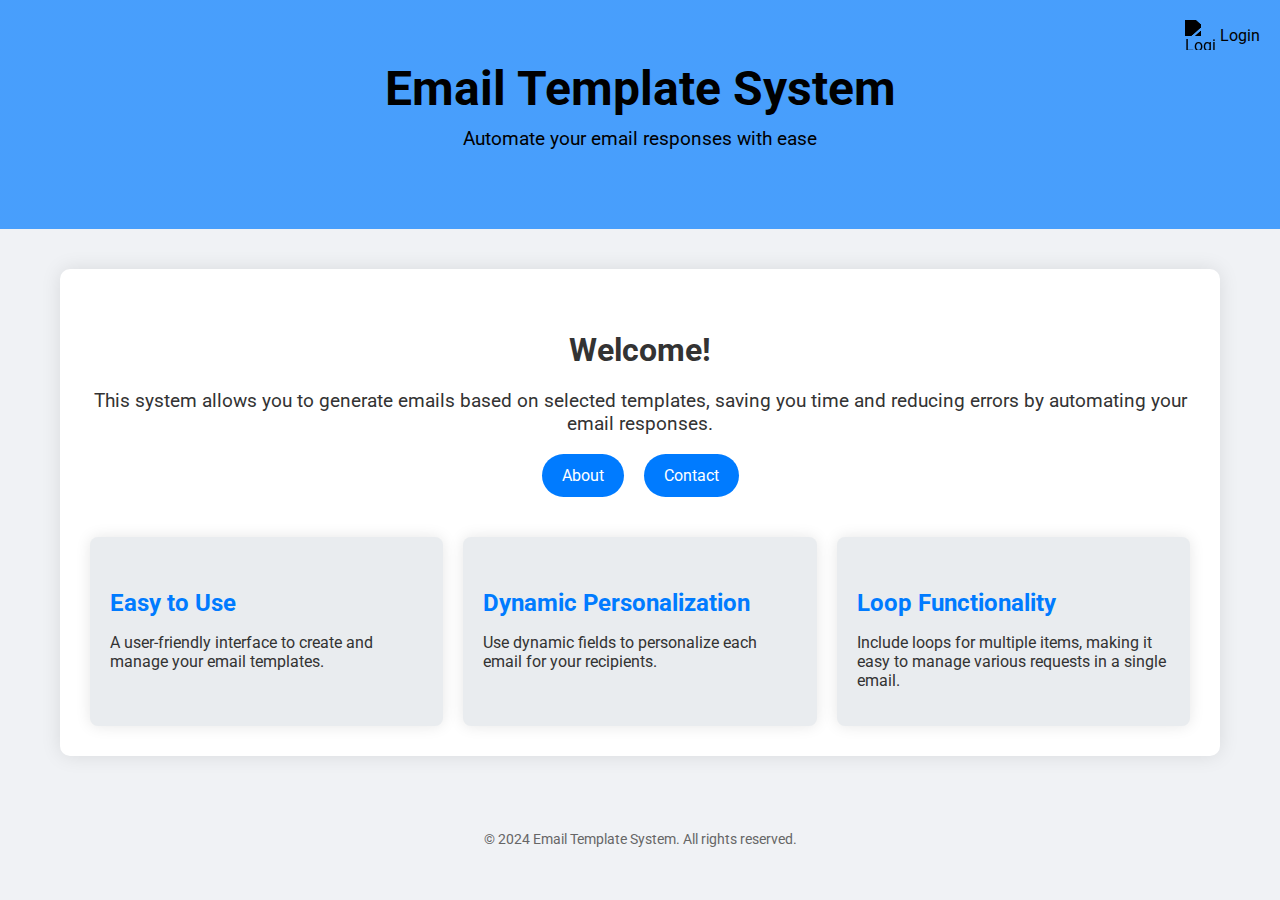
==== target/index.html @ fb16891b "Initial commit after cleaning sensitive data" ====
<!DOCTYPE html>
<html lang="en">
<head>
    <meta charset="UTF-8">
    <meta name="viewport" content="width=device-width, initial-scale=1.0">
    <title>Email Template System</title>
    <link href="https://fonts.googleapis.com/css2?family=Roboto:wght@400;700&display=swap" rel="stylesheet">
    <style>
        body {
            font-family: 'Roboto', sans-serif;
            margin: 0;
            padding: 0;
            background-color: #f0f2f5;
            color: #333;
        }
        header {
            background: linear-gradient(rgba(0, 123, 255, 0.7), rgba(0, 123, 255, 0.7));
            padding: 60px 20px; 
            display: flex;
            flex-direction: column; 
            align-items: center; 
            position: relative;
        }
        header h1 {
            font-size: 3em;
            margin: 0;
            color: black; 
        }
        header p {
            font-size: 1.2em;
            margin-top: 10px;
            color: black; 
        }
        .login-container {
            display: flex;
            align-items: center;
            position: absolute; 
            top: 20px; 
            right: 20px; 
            text-decoration: none;
            color: black; 
        }
        .login-icon {
            width: 30px; 
            height: 30px;
            cursor: pointer;
            filter: brightness(0); 
        }
        .login-container span {
            margin-left: 5px; 
        }
        .container {
            max-width: 1100px;
            margin: 40px auto;
            background: white;
            padding: 30px;
            border-radius: 10px;
            box-shadow: 0 0 20px rgba(0, 0, 0, 0.1);
        }
        h3 {
            text-align: center;
            font-size: 2em;
            margin-bottom: 20px;
        }
        .menu {
            display: flex;
            justify-content: center;
            margin-bottom: 40px;
        }
        .menu a {
            margin: 0 10px;
            text-decoration: none;
            color: white;
            padding: 12px 20px;
            background-color: #007bff;
            border-radius: 50px;
            transition: background-color 0.3s, transform 0.3s;
        }
        .menu a:hover {
            background-color: #0056b3;
            transform: translateY(-2px);
        }
        .features {
            display: flex;
            justify-content: space-between;
            gap: 20px;
        }
        .feature-card {
            background: #e9ecef;
            border-radius: 8px;
            padding: 20px;
            flex: 1;
            box-shadow: 0 0 15px rgba(0, 0, 0, 0.1);
            transition: transform 0.3s, box-shadow 0.3s;
        }
        .feature-card:hover {
            transform: translateY(-5px);
            box-shadow: 0 0 20px rgba(0, 0, 0, 0.2);
        }
        .feature-card h4 {
            font-size: 1.5em;
            margin-bottom: 10px;
            color: #007bff;
        }
        footer {
            text-align: center;
            margin-top: 40px;
            padding: 20px 0;
            font-size: 0.9em;
            background-color: #f0f2f5;
            color: #666;
        }
    </style>
</head>
<body>
    <header>
        <h1>Email Template System</h1>
        <p>Automate your email responses with ease</p>
        <a href="login.jsp" class="login-container">
            <img src="https://img.icons8.com/?size=100&id=26231&format=png&color=000000" class="login-icon" alt="Login Icon" /> 
            <span>Login</span>
        </a>
    </header>

    <div class="container">
        <h3>Welcome!</h3>
        <p style="text-align: center; font-size: 1.2em;">This system allows you to generate emails based on selected templates, saving you time and reducing errors by automating your email responses.</p>

        <div class="menu">
            <a href="about.html">About</a>
            <a href="contact.html">Contact</a>
        </div>

        <div class="features">
            <div class="feature-card">
                <h4>Easy to Use</h4>
                <p>A user-friendly interface to create and manage your email templates.</p>
            </div>
            <div class="feature-card">
                <h4>Dynamic Personalization</h4>
                <p>Use dynamic fields to personalize each email for your recipients.</p>
            </div>
            <div class="feature-card">
                <h4>Loop Functionality</h4>
                <p>Include loops for multiple items, making it easy to manage various requests in a single email.</p>
            </div>
        </div>
    </div>

    <footer>
        <p>&copy; 2024 Email Template System. All rights reserved.</p>
    </footer>
</body>
</html>
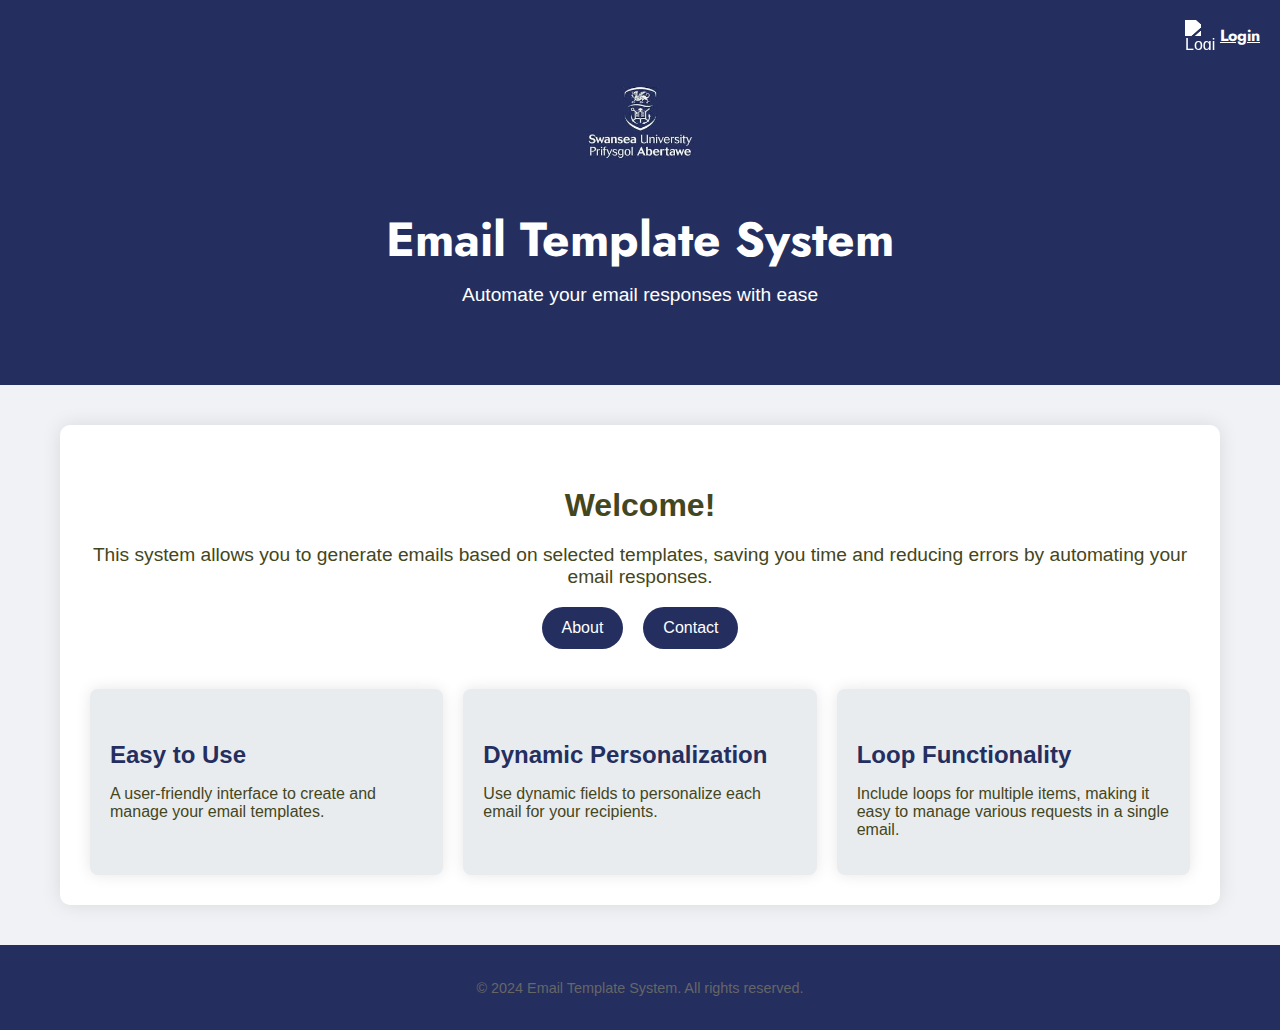
==== commit a7d2a760: "Changed font and background color" ====
--- a/target/index.html
+++ b/target/index.html
@@ -4,116 +4,136 @@
     <meta charset="UTF-8">
     <meta name="viewport" content="width=device-width, initial-scale=1.0">
     <title>Email Template System</title>
-    <link href="https://fonts.googleapis.com/css2?family=Roboto:wght@400;700&display=swap" rel="stylesheet">
+    <link href="https://fonts.googleapis.com/css2?family=Jost:wght@700&display=swap" rel="stylesheet">
     <style>
         body {
-            font-family: 'Roboto', sans-serif;
-            margin: 0;
-            padding: 0;
-            background-color: #f0f2f5;
-            color: #333;
-        }
-        header {
-            background: linear-gradient(rgba(0, 123, 255, 0.7), rgba(0, 123, 255, 0.7));
-            padding: 60px 20px; 
-            display: flex;
-            flex-direction: column; 
-            align-items: center; 
-            position: relative;
-        }
-        header h1 {
-            font-size: 3em;
-            margin: 0;
-            color: black; 
-        }
-        header p {
-            font-size: 1.2em;
-            margin-top: 10px;
-            color: black; 
-        }
-        .login-container {
-            display: flex;
-            align-items: center;
-            position: absolute; 
-            top: 20px; 
-            right: 20px; 
-            text-decoration: none;
-            color: black; 
-        }
-        .login-icon {
-            width: 30px; 
-            height: 30px;
-            cursor: pointer;
-            filter: brightness(0); 
-        }
-        .login-container span {
-            margin-left: 5px; 
-        }
-        .container {
-            max-width: 1100px;
-            margin: 40px auto;
-            background: white;
-            padding: 30px;
-            border-radius: 10px;
-            box-shadow: 0 0 20px rgba(0, 0, 0, 0.1);
-        }
-        h3 {
-            text-align: center;
-            font-size: 2em;
-            margin-bottom: 20px;
-        }
-        .menu {
-            display: flex;
-            justify-content: center;
-            margin-bottom: 40px;
-        }
-        .menu a {
-            margin: 0 10px;
-            text-decoration: none;
-            color: white;
-            padding: 12px 20px;
-            background-color: #007bff;
-            border-radius: 50px;
-            transition: background-color 0.3s, transform 0.3s;
-        }
-        .menu a:hover {
-            background-color: #0056b3;
-            transform: translateY(-2px);
-        }
-        .features {
-            display: flex;
-            justify-content: space-between;
-            gap: 20px;
-        }
-        .feature-card {
-            background: #e9ecef;
-            border-radius: 8px;
-            padding: 20px;
-            flex: 1;
-            box-shadow: 0 0 15px rgba(0, 0, 0, 0.1);
-            transition: transform 0.3s, box-shadow 0.3s;
-        }
-        .feature-card:hover {
-            transform: translateY(-5px);
-            box-shadow: 0 0 20px rgba(0, 0, 0, 0.2);
-        }
-        .feature-card h4 {
-            font-size: 1.5em;
-            margin-bottom: 10px;
-            color: #007bff;
-        }
-        footer {
-            text-align: center;
-            margin-top: 40px;
-            padding: 20px 0;
-            font-size: 0.9em;
-            background-color: #f0f2f5;
-            color: #666;
-        }
+    font-family: 'Roboto', sans-serif;
+    margin: 0;
+    padding: 0;
+    background-color: #f0f2f5;
+    color: hsl(63, 37%, 20%);
+}
+
+header {
+    background-color: #242f60;
+    padding: 60px 20px;
+    display: flex;
+    flex-direction: column;
+    align-items: center;
+    position: relative;
+}
+
+header h1 {
+    font-family: 'Jost', sans-serif;
+    font-size: 3em;
+    margin: 0;
+    color: rgb(255, 255, 255);
+}
+
+header p {
+    font-size: 1.2em;
+    margin-top: 10px;
+    color: rgb(255, 255, 255);
+}
+
+.login-container {
+    display: flex;
+    align-items: center;
+    position: absolute;
+    top: 20px;
+    right: 20px;
+    color: rgb(255, 255, 255);
+}
+
+.login-icon {
+    width: 30px;
+    height: 30px;
+    cursor: pointer;
+    filter: brightness(0) invert(1);
+}
+
+.login-container span {
+    font-family: 'Jost', sans-serif;
+    font-weight: 700;
+    color: rgb(255, 255, 255);
+    margin-left: 5px;
+}
+
+.container {
+    max-width: 1100px;
+    margin: 40px auto;
+    background: white;
+    padding: 30px;
+    border-radius: 10px;
+    box-shadow: 0 0 20px rgba(0, 0, 0, 0.1);
+}
+
+h3 {
+    text-align: center;
+    font-size: 2em;
+    margin-bottom: 20px;
+}
+
+.menu {
+    display: flex;
+    justify-content: center;
+    margin-bottom: 40px;
+}
+
+.menu a {
+    margin: 0 10px;
+    text-decoration: none;
+    color: rgb(255, 255, 255);
+    padding: 12px 20px;
+    background-color: #242f60;
+    border-radius: 50px;
+    transition: background-color 0.3s, transform 0.3s;
+}
+
+.menu a:hover {
+    background-color: #0056b3;
+    transform: translateY(-2px);
+}
+
+.features {
+    display: flex;
+    justify-content: space-between;
+    gap: 20px;
+}
+
+.feature-card {
+    background: #e9ecef;
+    border-radius: 8px;
+    padding: 20px;
+    flex: 1;
+    box-shadow: 0 0 15px rgba(0, 0, 0, 0.1);
+    transition: transform 0.3s, box-shadow 0.3s;
+}
+
+.feature-card:hover {
+    transform: translateY(-5px);
+    box-shadow: 0 0 20px rgba(0, 0, 0, 0.2);
+}
+
+.feature-card h4 {
+    font-size: 1.5em;
+    margin-bottom: 10px;
+    color: #242f60;
+}
+
+footer {
+    text-align: center;
+    margin-top: 40px;
+    padding: 20px 0;
+    font-size: 0.9em;
+    background-color: #242f60;
+    color: #666;
+}
     </style>
 </head>
 <body>
     <header>
+        <img src="images/uni_logo.jpeg" alt="University Logo" style="width: 125px; height: auto; margin-bottom: 20px;" />
         <h1>Email Template System</h1>
         <p>Automate your email responses with ease</p>
         <a href="login.jsp" class="login-container">
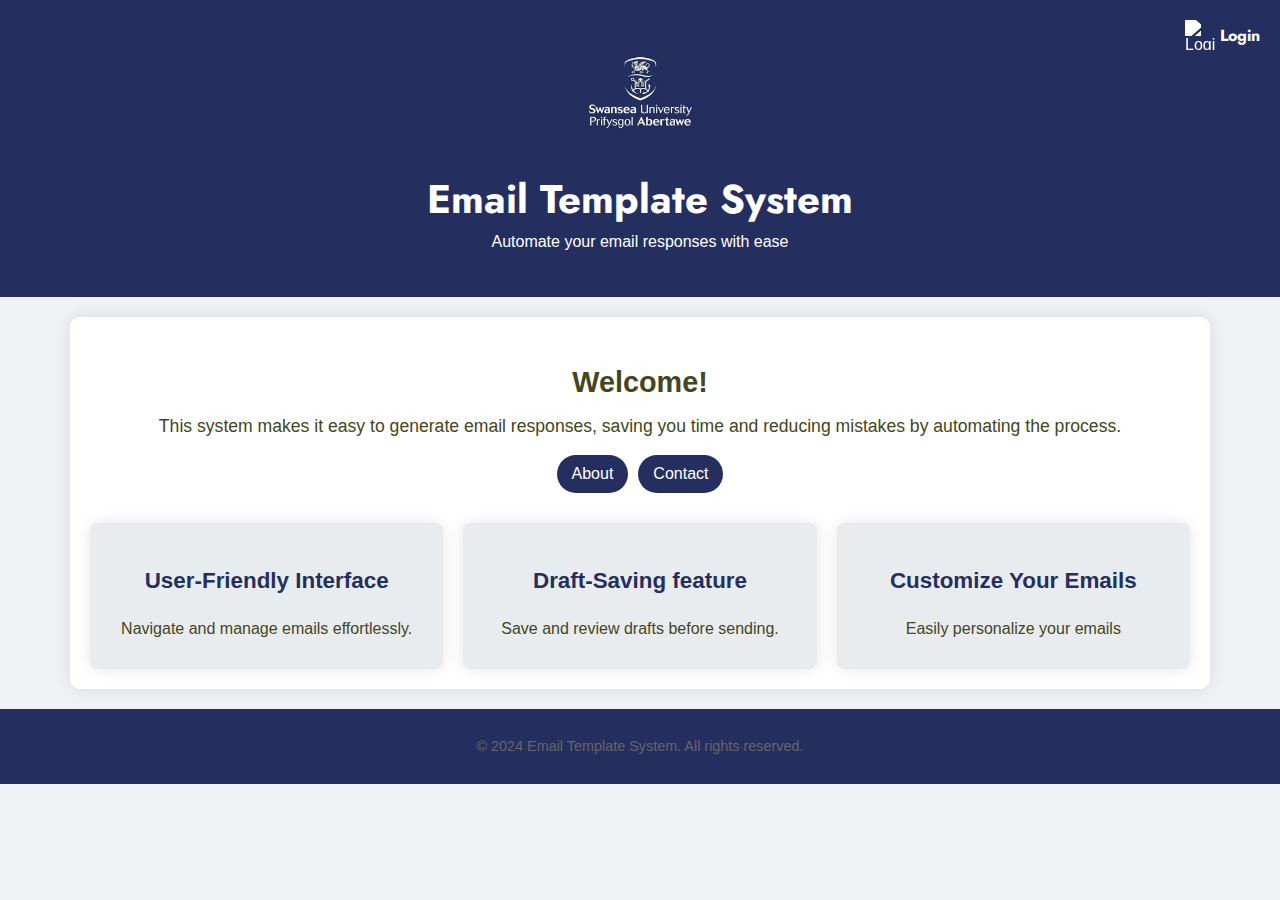
==== commit 78544f48: "Updated date validation in template.jsp and added JavaScript validation" ====
--- a/target/index.html
+++ b/target/index.html
@@ -7,133 +7,139 @@
     <link href="https://fonts.googleapis.com/css2?family=Jost:wght@700&display=swap" rel="stylesheet">
     <style>
         body {
-    font-family: 'Roboto', sans-serif;
-    margin: 0;
-    padding: 0;
-    background-color: #f0f2f5;
-    color: hsl(63, 37%, 20%);
-}
+            font-family: 'Roboto', sans-serif;
+            margin: 0;
+            padding: 0;
+            background-color: #f0f2f5;
+            color: hsl(63, 37%, 20%);
+        }
 
-header {
-    background-color: #242f60;
-    padding: 60px 20px;
-    display: flex;
-    flex-direction: column;
-    align-items: center;
-    position: relative;
-}
+        header {
+            background-color: #242f60;
+            padding: 30px 20px;
+            display: flex;
+            flex-direction: column;
+            align-items: center;
+            position: relative;
+            text-align: center;
+        }
 
-header h1 {
-    font-family: 'Jost', sans-serif;
-    font-size: 3em;
-    margin: 0;
-    color: rgb(255, 255, 255);
-}
+        header h1 {
+            font-family: 'Jost', sans-serif;
+            font-size: 2.5em;
+            margin: 0;
+            color: rgb(255, 255, 255);
+        }
 
-header p {
-    font-size: 1.2em;
-    margin-top: 10px;
-    color: rgb(255, 255, 255);
-}
+        header p {
+            font-size: 1em;
+            margin-top: 5px;
+            color: rgb(255, 255, 255);
+        }
 
-.login-container {
-    display: flex;
-    align-items: center;
-    position: absolute;
-    top: 20px;
-    right: 20px;
-    color: rgb(255, 255, 255);
-}
+        .login-container {
+            display: flex;
+            align-items: center;
+            position: absolute;
+            top: 20px;
+            right: 20px;
+            color: rgb(255, 255, 255);
+            text-decoration: none;
+        }
 
-.login-icon {
-    width: 30px;
-    height: 30px;
-    cursor: pointer;
-    filter: brightness(0) invert(1);
-}
+        .login-icon {
+            width: 30px;
+            height: 30px;
+            cursor: pointer;
+            filter: brightness(0) invert(1);
+        }
 
-.login-container span {
-    font-family: 'Jost', sans-serif;
-    font-weight: 700;
-    color: rgb(255, 255, 255);
-    margin-left: 5px;
-}
+        .login-container span {
+            font-family: 'Jost', sans-serif;
+            font-weight: 700;
+            color: rgb(255, 255, 255);
+            margin-left: 5px;
+        }
 
-.container {
-    max-width: 1100px;
-    margin: 40px auto;
-    background: white;
-    padding: 30px;
-    border-radius: 10px;
-    box-shadow: 0 0 20px rgba(0, 0, 0, 0.1);
-}
+        .container {
+            max-width: 1100px;
+            margin: 20px auto;
+            background: white;
+            padding: 20px;
+            border-radius: 10px;
+            box-shadow: 0 0 20px rgba(0, 0, 0, 0.1);
+        }
 
-h3 {
-    text-align: center;
-    font-size: 2em;
-    margin-bottom: 20px;
-}
+        h3 {
+            text-align: center;
+            font-size: 1.8em;
+            margin-bottom: 15px;
+        }
 
-.menu {
-    display: flex;
-    justify-content: center;
-    margin-bottom: 40px;
-}
+        .menu {
+            display: flex;
+            justify-content: center;
+            margin-bottom: 30px;
+        }
 
-.menu a {
-    margin: 0 10px;
-    text-decoration: none;
-    color: rgb(255, 255, 255);
-    padding: 12px 20px;
-    background-color: #242f60;
-    border-radius: 50px;
-    transition: background-color 0.3s, transform 0.3s;
-}
+        .menu a {
+            margin: 0 5px;
+            text-decoration: none;
+            color: rgb(255, 255, 255);
+            padding: 10px 15px;
+            background-color: #242f60;
+            border-radius: 50px;
+            transition: background-color 0.3s, transform 0.3s;
+        }
 
-.menu a:hover {
-    background-color: #0056b3;
-    transform: translateY(-2px);
-}
+        .menu a:hover {
+            background-color: #0056b3;
+            transform: translateY(-2px);
+        }
 
-.features {
-    display: flex;
-    justify-content: space-between;
-    gap: 20px;
-}
+        .features {
+            display: flex;
+            gap: 20px;
+            justify-content: space-between;
+        }
 
-.feature-card {
-    background: #e9ecef;
-    border-radius: 8px;
-    padding: 20px;
-    flex: 1;
-    box-shadow: 0 0 15px rgba(0, 0, 0, 0.1);
-    transition: transform 0.3s, box-shadow 0.3s;
-}
+        .feature-card {
+            background: #e9ecef;
+            border-radius: 8px;
+            padding: 15px;
+            flex: 1 1 30%;
+            box-shadow: 0 0 15px rgba(0, 0, 0, 0.1);
+            transition: transform 0.3s, box-shadow 0.3s;
+            display: flex;
+            flex-direction: column;
+            align-items: center;
+            text-align: center;
+        }
 
-.feature-card:hover {
-    transform: translateY(-5px);
-    box-shadow: 0 0 20px rgba(0, 0, 0, 0.2);
-}
+        .feature-card:hover {
+            transform: translateY(-5px);
+            box-shadow: 0 0 20px rgba(0, 0, 0, 0.2);
+        }
 
-.feature-card h4 {
-    font-size: 1.5em;
-    margin-bottom: 10px;
-    color: #242f60;
-}
+        .feature-card h4 {
+            font-size: 1.4em;
+            margin-bottom: 10px;
+            color: #242f60;
+        }
 
-footer {
-    text-align: center;
-    margin-top: 40px;
-    padding: 20px 0;
-    font-size: 0.9em;
-    background-color: #242f60;
-    color: #666;
-}
+        footer {
+            text-align: center;
+            margin-top: 20px;
+            padding: 15px 0;
+            font-size: 0.9em;
+            background-color: #242f60;
+            color: #666;
+        }
     </style>
 </head>
 <body>
     <header>
-        <img src="images/uni_logo.jpeg" alt="University Logo" style="width: 125px; height: auto; margin-bottom: 20px;" />
+        <img src="images/uni_logo.jpeg" alt="University Logo" style="width: 125px; height: auto; margin-bottom: 15px;" />
         <h1>Email Template System</h1>
         <p>Automate your email responses with ease</p>
         <a href="login.jsp" class="login-container">
@@ -144,7 +150,7 @@
 
     <div class="container">
         <h3>Welcome!</h3>
-        <p style="text-align: center; font-size: 1.2em;">This system allows you to generate emails based on selected templates, saving you time and reducing errors by automating your email responses.</p>
+        <p style="text-align: center; font-size: 1.1em;">This system makes it easy to generate email responses, saving you time and reducing mistakes by automating the process.</p>
 
         <div class="menu">
             <a href="about.html">About</a>
@@ -153,16 +159,16 @@
 
         <div class="features">
             <div class="feature-card">
-                <h4>Easy to Use</h4>
-                <p>A user-friendly interface to create and manage your email templates.</p>
+                <h4>User-Friendly Interface</h4>
+                <p>Navigate and manage emails effortlessly.</p>
             </div>
             <div class="feature-card">
-                <h4>Dynamic Personalization</h4>
-                <p>Use dynamic fields to personalize each email for your recipients.</p>
+                <h4>Draft-Saving feature</h4>
+                <p>Save and review drafts before sending.</p>
             </div>
             <div class="feature-card">
-                <h4>Loop Functionality</h4>
-                <p>Include loops for multiple items, making it easy to manage various requests in a single email.</p>
+                <h4>Customize Your Emails</h4> 
+                <p>Easily personalize your emails</p>
             </div>
         </div>
     </div>
